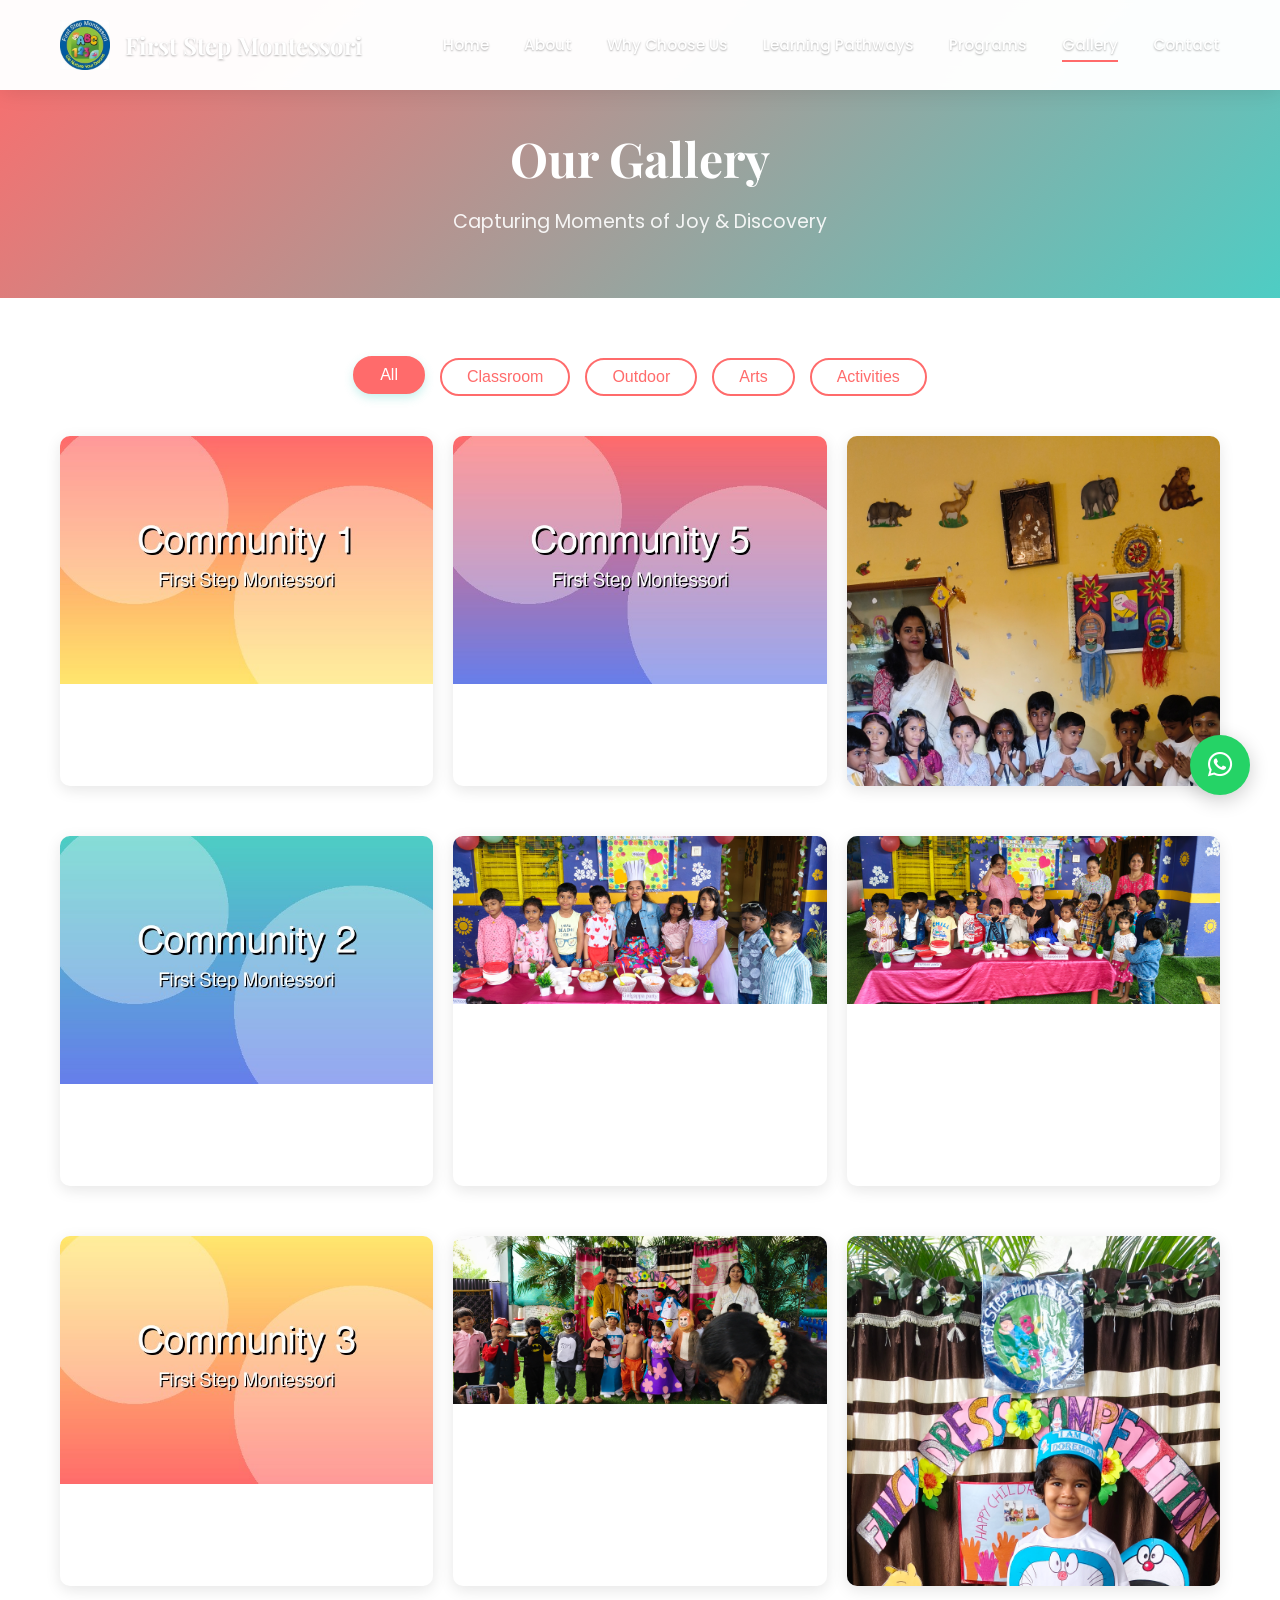
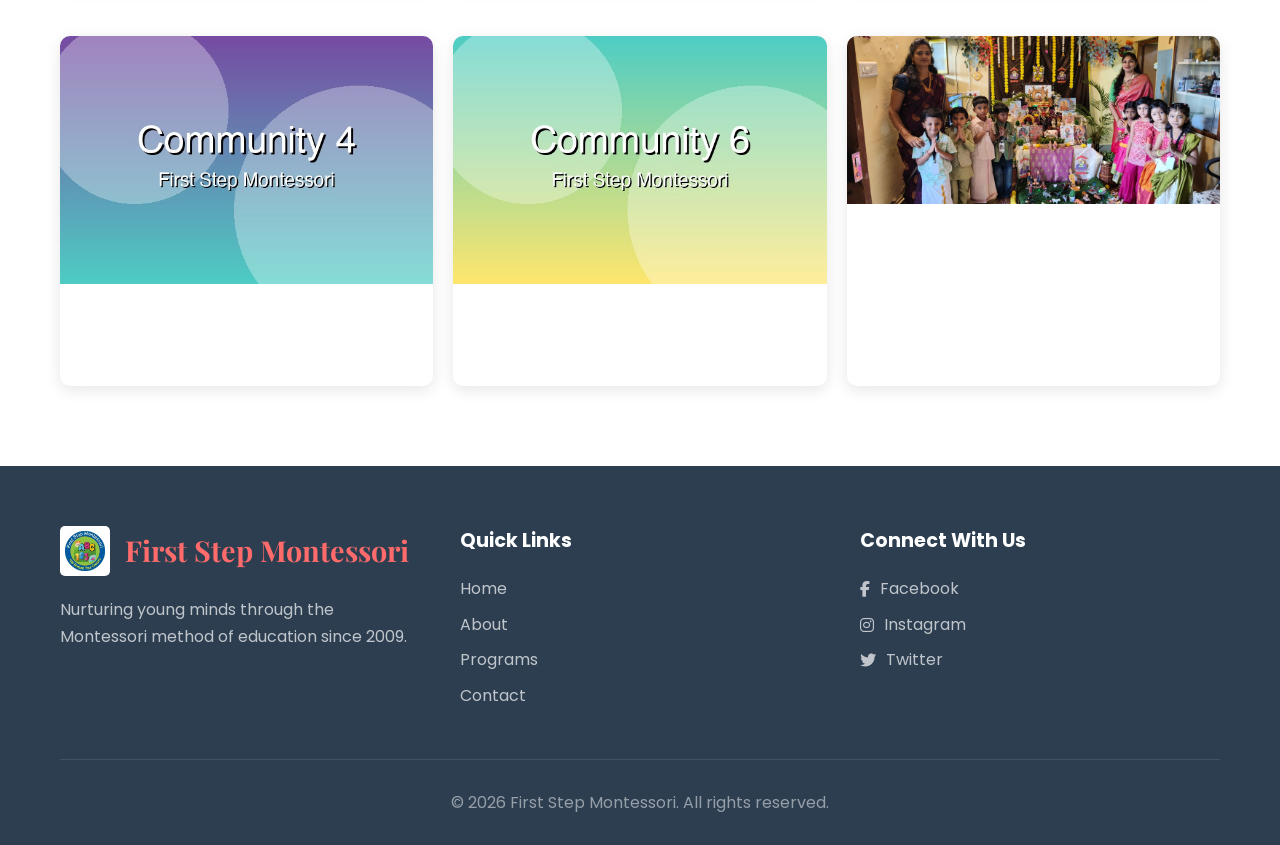
==== gallery.html @ 4b875769 "gallery" ====
<!DOCTYPE html>
<html lang="en">

<head>
    <meta charset="UTF-8">
    <meta name="viewport" content="width=device-width, initial-scale=1.0">
    <title>Gallery - First Step Montessori</title>
    <meta name="description"
        content="View our gallery to see moments of joy, discovery, and learning at First Step Montessori.">
    <link rel="stylesheet" href="styles.css">
    <link rel="preconnect" href="https://fonts.googleapis.com">
    <link rel="preconnect" href="https://fonts.gstatic.com" crossorigin>
    <link
        href="https://fonts.googleapis.com/css2?family=Poppins:wght@300;400;500;600;700&family=Playfair+Display:wght@400;600;700&display=swap"
        rel="stylesheet">
    <link rel="stylesheet" href="https://cdnjs.cloudflare.com/ajax/libs/font-awesome/6.4.0/css/all.min.css">
</head>

<body>
    <!-- Navigation -->
    <nav class="navbar solid-nav">
        <div class="container">
            <div class="nav-wrapper">
                <div class="logo">
                    <img src="images/logo.png" alt="First Step Montessori Logo">
                    <h1>First Step Montessori</h1>
                </div>
                <div class="nav-menu" id="navMenu">
                    <a href="index.html#home" class="nav-link">Home</a>
                    <a href="index.html#about" class="nav-link">About</a>
                    <a href="index.html#why-choose-us" class="nav-link">Why Choose Us</a>
                    <a href="index.html#pathways" class="nav-link">Learning Pathways</a>
                    <a href="index.html#programs" class="nav-link">Programs</a>
                    <a href="gallery.html" class="nav-link active">Gallery</a>
                    <a href="index.html#contact" class="nav-link">Contact</a>
                </div>
                <div class="hamburger" id="hamburger">
                    <span></span>
                    <span></span>
                    <span></span>
                </div>
            </div>
        </div>
    </nav>

    <!-- Page Header -->
    <header class="page-header">
        <div class="container">
            <h1 class="page-title">Our Gallery</h1>
            <p class="page-subtitle">Capturing Moments of Joy & Discovery</p>
        </div>
    </header>

    <!-- Gallery Section -->
    <section id="gallery" class="gallery-page-section">
        <div class="container">

            <div class="gallery-filters">
                <button class="filter-btn active" data-filter="all">All</button>
                <button class="filter-btn" data-filter="classroom" data-category-prefix="classroom">Classroom</button>
                <button class="filter-btn" data-filter="outdoor" data-category-prefix="outdoor">Outdoor</button>
                <button class="filter-btn" data-filter="arts" data-category-prefix="arts">Arts</button>
                <button class="filter-btn" data-filter="activities"
                    data-category-prefix="activities">Activities</button>
            </div>

            <div class="gallery-grid" id="gallery-grid">
                <!-- Gallery items will be loaded dynamically by script.js -->
            </div>
        </div>
    </section>

    <!-- Lightbox Modal -->
    <div id="lightbox" class="lightbox">
        <span class="close-lightbox">&times;</span>
        <img class="lightbox-content" id="lightbox-img">
        <div id="caption"></div>
    </div>

    <!-- Footer -->
    <footer class="footer">
        <div class="container">
            <div class="footer-content">
                <div class="footer-section">
                    <div class="footer-logo-container">
                        <img src="images/logo.png" alt="First Step Montessori Logo">
                        <h3>First Step Montessori</h3>
                    </div>
                    <p>Nurturing young minds through the Montessori method of education since 2009.</p>
                </div>
                <div class="footer-section">
                    <h4>Quick Links</h4>
                    <ul>
                        <li><a href="index.html#home">Home</a></li>
                        <li><a href="index.html#about">About</a></li>
                        <li><a href="index.html#programs">Programs</a></li>
                        <li><a href="index.html#contact">Contact</a></li>
                    </ul>
                </div>
                <div class="footer-section">
                    <h4>Connect With Us</h4>
                    <div class="social-links">
                        <a href="#" class="social-link facebook"><i class="fab fa-facebook-f"></i> Facebook</a>
                        <a href="#" class="social-link instagram"><i class="fab fa-instagram"></i> Instagram</a>
                        <a href="#" class="social-link twitter"><i class="fab fa-twitter"></i> Twitter</a>
                    </div>
                </div>
            </div>
            <div class="footer-bottom">
                <p>&copy; 2026 First Step Montessori. All rights reserved.</p>
            </div>
        </div>
    </footer>

    <!-- Floating Buttons -->
    <div class="floating-buttons">
        <a href="https://wa.me/919606907733" target="_blank" class="floating-btn whatsapp-btn"
            aria-label="Chat on WhatsApp">
            <i class="fab fa-whatsapp"></i>
        </a>
        <button id="scrollTopBtn" class="floating-btn scroll-top-btn" aria-label="Scroll to Top">
            <img src="images/scroll-top.jpg" alt="Scroll to Top">
        </button>
    </div>

    <script src="script.js"></script>
</body>

</html>
---- styles.css ----
/* ===== CSS Reset & Variables ===== */
* {
    margin: 0;
    padding: 0;
    box-sizing: border-box;
}

:root {
    /* Color Palette - Warm and Inviting for Kindergarten */
    --primary-color: #FF6B6B;
    --primary-dark: #E85555;
    --secondary-color: #4ECDC4;
    --accent-color: #FFE66D;
    --text-dark: #2C3E50;
    --text-light: #6C757D;
    --bg-light: #FFF9F0;
    --bg-white: #FFFFFF;
    --bg-gradient: linear-gradient(135deg, #667eea 0%, #764ba2 100%);

    /* Typography */
    --font-primary: 'Poppins', sans-serif;
    --font-heading: 'Playfair Display', serif;

    /* Spacing */
    --section-padding: 60px 0;
    --container-padding: 0 20px;

    /* Transitions */
    --transition-smooth: all 0.3s ease;
    --transition-slow: all 0.6s cubic-bezier(0.4, 0, 0.2, 1);
}

html {
    scroll-behavior: smooth;
    scroll-padding-top: 100px;
    /* Prevent fixed header overlap */
}

body {
    font-family: var(--font-primary);
    color: var(--text-dark);
    line-height: 1.6;
    overflow-x: hidden;
}

.container {
    max-width: 1200px;
    margin: 0 auto;
    padding: var(--container-padding);
}

/* ===== Navigation ===== */
.navbar {
    position: fixed;
    top: 0;
    left: 0;
    right: 0;
    background: transparent;
    backdrop-filter: blur(0px);
    box-shadow: none;
    z-index: 1000;
    transition: var(--transition-smooth);
}

.navbar.scrolled,
.navbar.solid-nav {
    background: rgba(255, 255, 255, 0.98);
    backdrop-filter: blur(10px);
    box-shadow: 0 2px 20px rgba(0, 0, 0, 0.1);
}

.nav-wrapper {
    display: flex;
    justify-content: space-between;
    align-items: center;
    padding: 20px 0;
}

.logo {
    display: flex;
    align-items: center;
    gap: 15px;
}

.logo img {
    height: 50px;
    width: auto;
    object-fit: contain;
}

.logo h1 {
    font-family: var(--font-heading);
    font-size: 1.5rem;
    color: var(--primary-color);
    font-weight: 700;
    margin: 0;
}

.nav-menu {
    display: flex;
    gap: 35px;
    align-items: center;
}

.nav-link {
    text-decoration: none;
    color: var(--text-dark);
    font-weight: 500;
    font-size: 0.95rem;
    position: relative;
    transition: var(--transition-smooth);
}

.nav-link::after {
    content: '';
    position: absolute;
    bottom: -5px;
    left: 0;
    width: 0;
    height: 2px;
    background: var(--primary-color);
    transition: var(--transition-smooth);
}

.nav-link:hover,
.nav-link.active {
    color: var(--primary-color);
}

.nav-link:hover::after,
.nav-link.active::after {
    width: 100%;
}

.hamburger {
    display: none;
    flex-direction: column;
    gap: 5px;
    cursor: pointer;
}

.hamburger span {
    width: 25px;
    height: 3px;
    background: var(--text-dark);
    border-radius: 3px;
    transition: var(--transition-smooth);
}

/* ===== Hero Section ===== */
.hero {
    height: 100vh;
    height: 100dvh;
    background: #000;
    /* Fallback color */
    display: flex;
    align-items: center;
    justify-content: center;
    position: relative;
    overflow: hidden;
}

.hero-video {
    position: absolute;
    top: 0;
    left: 0;
    width: 100%;
    height: 100%;
    object-fit: cover;
    z-index: 0;
}

.hero-overlay {
    position: absolute;
    top: 0;
    left: 0;
    width: 100%;
    height: 100%;
    background: rgba(0, 0, 0, 0.4);
    /* Transparent overlay */
    z-index: 1;
}

.hero-content {
    text-align: center;
    color: white;
    z-index: 2;
    position: relative;
    animation: fadeInUp 1s ease-out;
}

@keyframes fadeInUp {
    from {
        opacity: 0;
        transform: translateY(30px);
    }

    to {
        opacity: 1;
        transform: translateY(0);
    }
}

.hero-title {
    font-family: var(--font-heading);
    font-size: 4.5rem;
    font-weight: 700;
    margin-bottom: 20px;
    text-shadow: 2px 2px 4px rgba(0, 0, 0, 0.2);
    line-height: 1.2;
}

.hero-subtitle {
    font-size: 1.5rem;
    margin-bottom: 40px;
    font-weight: 300;
    opacity: 0.95;
}

/* Transparent Navbar Styles */
.navbar:not(.scrolled) .nav-link {
    color: white;
    text-shadow: 0 1px 2px rgba(0, 0, 0, 0.3);
}

.navbar:not(.scrolled) .logo h1 {
    color: white;
    text-shadow: 0 1px 2px rgba(0, 0, 0, 0.3);
}

.navbar:not(.scrolled) .hamburger span {
    background-color: white;
    box-shadow: 0 1px 2px rgba(0, 0, 0, 0.3);
}

.hero-rotating-text {
    position: absolute;
    top: 50%;
    left: 10%;
    transform: translateY(-50%);
    font-size: 1.5rem;
    /* Reduced from 2rem */
    font-weight: 300;
    color: rgba(255, 255, 255, 0.8);
    /* Dimmer continued text */
    text-shadow: 1px 1px 2px rgba(0, 0, 0, 0.5);
    z-index: 10;
    opacity: 0;
    transition: opacity 1s ease-in-out, transform 1s ease-in-out;
    font-family: var(--font-primary);
    max-width: 80%;
    line-height: 1.2;
}

.hero-rotating-text strong {
    font-size: 1.8rem;
    /* Slightly larger than continued text */
    font-weight: 700;
    color: white;
    /* Bright white for emphasis */
}

@media (max-width: 768px) {
    .hero-rotating-text {
        font-size: 1.1rem;
        left: 5%;
        width: 90%;
        text-align: center;
    }

    .hero-rotating-text strong {
        font-size: 1.3rem;
    }
}

.btn {
    padding: 15px 40px;
    border-radius: 50px;
    text-decoration: none;
    font-weight: 600;
    font-size: 1rem;
    transition: var(--transition-smooth);
    display: inline-block;
    border: 2px solid transparent;
}

.btn-primary {
    background: white;
    color: var(--primary-color);
    box-shadow: 0 10px 30px rgba(0, 0, 0, 0.2);
}

.btn-primary:hover {
    transform: translateY(-3px);
    box-shadow: 0 15px 40px rgba(0, 0, 0, 0.3);
}

.btn-secondary {
    background: transparent;
    color: white;
    border-color: white;
}

.btn-secondary:hover {
    background: white;
    color: var(--primary-color);
    transform: translateY(-3px);
}

.scroll-indicator {
    position: absolute;
    bottom: 30px;
    left: 50%;
    transform: translateX(-50%);
    animation: bounce 2s infinite;
}

@keyframes bounce {

    0%,
    20%,
    50%,
    80%,
    100% {
        transform: translateX(-50%) translateY(0);
    }

    40% {
        transform: translateX(-50%) translateY(-10px);
    }

    60% {
        transform: translateX(-50%) translateY(-5px);
    }
}

.scroll-arrow {
    width: 30px;
    height: 30px;
    border-left: 3px solid white;
    border-bottom: 3px solid white;
    transform: rotate(-45deg);
}

/* ===== Section Headers ===== */
.section-header {
    text-align: center;
    margin-bottom: 60px;
}

.section-title {
    font-family: var(--font-heading);
    font-size: 3rem;
    color: var(--text-dark);
    margin-bottom: 15px;
    position: relative;
    display: inline-block;
}

.section-title::after {
    content: '';
    position: absolute;
    bottom: -10px;
    left: 50%;
    transform: translateX(-50%);
    width: 80px;
    height: 4px;
    background: var(--primary-color);
    border-radius: 2px;
}

.section-subtitle {
    font-size: 1.2rem;
    color: var(--text-light);
    font-weight: 300;
}

/* ===== About Section ===== */
.about-section {
    padding: var(--section-padding);
    background: var(--bg-white);
}

.about-content {
    display: grid;
    grid-template-columns: 1fr 1fr;
    gap: 60px;
    align-items: center;
    margin-top: 40px;
}

.about-text {
    animation: fadeInLeft 1s ease-out;
}

@keyframes fadeInLeft {
    from {
        opacity: 0;
        transform: translateX(-30px);
    }

    to {
        opacity: 1;
        transform: translateX(0);
    }
}

.about-description {
    font-size: 1.1rem;
    line-height: 1.8;
    color: var(--text-light);
    margin-bottom: 20px;
}

.about-stats {
    display: grid;
    grid-template-columns: repeat(3, 1fr);
    gap: 30px;
    margin-top: 40px;
}

.stat-item {
    text-align: center;
    padding: 20px;
    background: var(--bg-light);
    border-radius: 15px;
    transition: var(--transition-smooth);
}

.stat-item:hover {
    transform: translateY(-5px);
    box-shadow: 0 10px 30px rgba(0, 0, 0, 0.1);
}

.stat-number {
    font-family: var(--font-heading);
    font-size: 2.5rem;
    color: var(--primary-color);
    margin-bottom: 5px;
}

.stat-label {
    font-size: 0.95rem;
    color: var(--text-light);
}

.about-image {
    position: relative;
    animation: fadeInRight 1s ease-out;
}

@keyframes fadeInRight {
    from {
        opacity: 0;
        transform: translateX(30px);
    }

    to {
        opacity: 1;
        transform: translateX(0);
    }
}


.about-image img {
    width: 100%;
    height: 500px;
    object-fit: cover;
    border-radius: 20px;
    box-shadow: 0 20px 60px rgba(0, 0, 0, 0.15);
}

@media (max-width: 768px) {
    .about-image img {
        height: auto;
        /* Allow height to adjust automatically */
        max-height: 400px;
        /* Optional constraint */
        object-fit: contain;
        /* Ensure the whole image is visible */
    }
}

/* ===== Director Section ===== */
.director-section {
    padding: var(--section-padding);
    background: white;
}

.director-content {
    display: grid;
    grid-template-columns: 400px 1fr;
    gap: 60px;
    align-items: start;
    margin-top: 40px;
}

.director-image {
    position: relative;
    overflow: hidden;
    border-radius: 20px;
    box-shadow: 0 20px 60px rgba(0, 0, 0, 0.15);
}

.director-image img {
    width: 100%;
    height: 500px;
    object-fit: cover;
    transition: var(--transition-slow);
}

.director-image:hover img {
    transform: scale(1.05);
}

.director-info {
    padding: 20px 0;
}

.director-name {
    font-family: var(--font-heading);
    font-size: 2.5rem;
    color: var(--text-dark);
    margin-bottom: 10px;
}

.director-title {
    font-size: 1.3rem;
    color: var(--primary-color);
    margin-bottom: 25px;
    font-weight: 500;
}

.director-bio {
    font-size: 1.1rem;
    line-height: 1.8;
    color: var(--text-light);
    margin-bottom: 20px;
}

.director-credentials {
    display: flex;
    flex-direction: column;
    gap: 15px;
    margin-top: 30px;
    padding: 30px;
    background: var(--bg-light);
    border-radius: 15px;
}

.credential-item {
    display: flex;
    align-items: center;
    gap: 15px;
    font-size: 1.05rem;
    color: var(--text-dark);
}

.credential-icon {
    font-size: 1.8rem;
    flex-shrink: 0;
}

/* ===== Teachers Section ===== */
.teachers-section {
    padding: var(--section-padding);
    background: var(--bg-light);
}

.teachers-grid {
    display: grid;
    grid-template-columns: repeat(auto-fit, minmax(280px, 1fr));
    gap: 40px;
    margin-top: 40px;
}

.teacher-card {
    background: white;
    border-radius: 20px;
    overflow: hidden;
    box-shadow: 0 10px 30px rgba(0, 0, 0, 0.1);
    transition: var(--transition-smooth);
}

.teacher-card:hover {
    transform: translateY(-10px);
    box-shadow: 0 20px 50px rgba(0, 0, 0, 0.2);
}

.teacher-image {
    position: relative;
    overflow: hidden;
    height: 320px;
    background-color: #f8f9fa;
    display: flex;
    justify-content: center;
    align-items: center;
}

.teacher-image img {
    width: 100%;
    height: 100%;
    object-fit: contain;
    transition: var(--transition-slow);
}

.teacher-card:hover .teacher-image img {
    transform: scale(1.1);
}

.teacher-info {
    padding: 30px 25px;
}

.teacher-name {
    font-family: var(--font-heading);
    font-size: 1.5rem;
    color: var(--text-dark);
    margin-bottom: 8px;
}

.teacher-role {
    font-size: 1rem;
    color: var(--primary-color);
    margin-bottom: 15px;
    font-weight: 500;
}

.teacher-description {
    font-size: 0.95rem;
    line-height: 1.7;
    color: var(--text-light);
}

/* ===== Why Choose Us Section ===== */
.why-choose-us {
    padding: var(--section-padding);
    background: var(--bg-light);
}

.features-grid {
    display: grid;
    grid-template-columns: repeat(auto-fit, minmax(300px, 1fr));
    gap: 40px;
    margin-top: 40px;
}

.feature-card {
    background: white;
    padding: 40px 30px;
    border-radius: 20px;
    text-align: center;
    transition: var(--transition-smooth);
    box-shadow: 0 5px 20px rgba(0, 0, 0, 0.05);
}

.feature-card:hover {
    transform: translateY(-10px);
    box-shadow: 0 15px 40px rgba(0, 0, 0, 0.15);
}


.feature-image {
    width: 150px;
    height: 150px;
    margin: 0 auto 20px;
    display: inline-block;
    animation: float 3s ease-in-out infinite;
}

.feature-image img {
    width: 100%;
    height: 100%;
    object-fit: contain;
    border-radius: 10px;
    /* Optional: slight rounding if desired, though images are PNGs with likely transparent backgrounds */
}

@keyframes float {

    0%,
    100% {
        transform: translateY(0);
    }

    50% {
        transform: translateY(-10px);
    }
}

.feature-card:nth-child(2) .feature-image {
    animation-delay: 0.2s;
}

.feature-card:nth-child(3) .feature-image {
    animation-delay: 0.4s;
}

.feature-card:nth-child(4) .feature-image {
    animation-delay: 0.6s;
}

.feature-card:nth-child(5) .feature-image {
    animation-delay: 0.8s;
}

.feature-card:nth-child(6) .feature-image {
    animation-delay: 1s;
}

.feature-title {
    font-size: 1.4rem;
    color: var(--text-dark);
    margin-bottom: 15px;
    font-weight: 600;
}

.feature-description {
    color: var(--text-light);
    line-height: 1.7;
}

/* ===== Learning Pathways Section ===== */
.learning-pathways {
    padding: var(--section-padding);
    background: white;
}

.pathways-container {
    display: flex;
    flex-direction: column;
    gap: 80px;
    margin-top: 60px;
}

.pathway-card {
    display: grid;
    grid-template-columns: 1fr 1fr;
    gap: 60px;
    align-items: center;
}

.pathway-card.reverse {
    direction: rtl;
}

.pathway-card.reverse>* {
    direction: ltr;
}

.pathway-image {
    position: relative;
    overflow: hidden;
    border-radius: 20px;
    box-shadow: 0 20px 60px rgba(0, 0, 0, 0.15);
}

.pathway-image img {
    width: 100%;
    height: 400px;
    object-fit: cover;
    transition: var(--transition-slow);
}

.pathway-card:hover .pathway-image img {
    transform: scale(1.05);
}

.pathway-title {
    font-family: var(--font-heading);
    font-size: 2.2rem;
    color: var(--text-dark);
    margin-bottom: 20px;
}

.pathway-description {
    font-size: 1.1rem;
    line-height: 1.8;
    color: var(--text-light);
}

/* ===== Gallery Section ===== */
.gallery-section {
    padding: var(--section-padding);
    background: var(--bg-light);
}

.gallery-grid {
    display: grid;
    grid-template-columns: repeat(auto-fit, minmax(350px, 1fr));
    gap: 30px;
    margin-top: 40px;
}

.gallery-item {
    position: relative;
    overflow: hidden;
    border-radius: 20px;
    box-shadow: 0 10px 30px rgba(0, 0, 0, 0.1);
    transition: var(--transition-smooth);
    cursor: pointer;
}

.gallery-item:hover {
    transform: translateY(-10px);
    box-shadow: 0 20px 50px rgba(0, 0, 0, 0.2);
}

.gallery-image {
    position: relative;
    overflow: hidden;
    height: 350px;
}

.gallery-image img {
    width: 100%;
    height: 100%;
    object-fit: cover;
    transition: var(--transition-slow);
}

.gallery-item:hover .gallery-image img {
    transform: scale(1.15);
}

.gallery-overlay {
    position: absolute;
    top: 0;
    left: 0;
    right: 0;
    bottom: 0;
    background: linear-gradient(135deg, rgba(255, 107, 107, 0.95) 0%, rgba(78, 205, 196, 0.95) 100%);
    display: flex;
    align-items: center;
    justify-content: center;
    opacity: 0;
    transition: var(--transition-slow);
}

.gallery-item:hover .gallery-overlay {
    opacity: 1;
}

.gallery-content {
    text-align: center;
    color: white;
    padding: 20px;
    transform: translateY(20px);
    transition: var(--transition-slow);
}

.gallery-item:hover .gallery-content {
    transform: translateY(0);
}

.gallery-title {
    font-family: var(--font-heading);
    font-size: 1.8rem;
    margin-bottom: 10px;
    font-weight: 600;
}

.gallery-description {
    font-size: 1rem;
    opacity: 0.9;
}

/* Staggered animation for gallery items */
.gallery-item:nth-child(1) {
    animation: fadeInScale 0.6s ease-out 0.1s both;
}

.gallery-item:nth-child(2) {
    animation: fadeInScale 0.6s ease-out 0.2s both;
}

.gallery-item:nth-child(3) {
    animation: fadeInScale 0.6s ease-out 0.3s both;
}

.gallery-item:nth-child(4) {
    animation: fadeInScale 0.6s ease-out 0.4s both;
}

.gallery-item:nth-child(5) {
    animation: fadeInScale 0.6s ease-out 0.5s both;
}

.gallery-item:nth-child(6) {
    animation: fadeInScale 0.6s ease-out 0.6s both;
}

@keyframes fadeInScale {
    from {
        opacity: 0;
        transform: scale(0.9);
    }

    to {
        opacity: 1;
        transform: scale(1);
    }
}

/* ===== Community Section ===== */
.community-section {
    padding: var(--section-padding);
    background: var(--bg-light);
}

.community-grid {
    display: grid;
    grid-template-columns: repeat(auto-fit, minmax(300px, 1fr));
    gap: 20px;
    margin-top: 40px;
}

.community-image {
    position: relative;
    overflow: hidden;
    border-radius: 15px;
    height: 300px;
    cursor: pointer;
    transition: var(--transition-smooth);
}

.community-image:hover {
    transform: scale(1.02);
    box-shadow: 0 15px 40px rgba(0, 0, 0, 0.2);
}

.community-image img {
    width: 100%;
    height: 100%;
    object-fit: cover;
    transition: var(--transition-slow);
}

.community-image:hover img {
    transform: scale(1.1);
}

/* ===== Programs Section ===== */
.programs-section {
    padding: var(--section-padding);
    background: white;
}

.programs-grid {
    display: grid;
    grid-template-columns: repeat(auto-fit, minmax(350px, 1fr));
    gap: 40px;
    margin-top: 40px;
}

.program-card {
    background: white;
    border-radius: 20px;
    overflow: hidden;
    box-shadow: 0 10px 30px rgba(0, 0, 0, 0.1);
    transition: var(--transition-smooth);
}

.program-card:hover {
    transform: translateY(-10px);
    box-shadow: 0 20px 50px rgba(0, 0, 0, 0.2);
}

.program-image {
    position: relative;
    overflow: hidden;
    height: 250px;
}

.program-image img {
    width: 100%;
    height: 100%;
    object-fit: cover;
    transition: var(--transition-slow);
}

.program-card:hover .program-image img {
    transform: scale(1.1);
}

.program-title {
    font-size: 1.5rem;
    color: var(--text-dark);
    margin: 25px 25px 15px;
    font-weight: 600;
}

.program-description {
    color: var(--text-light);
    line-height: 1.7;
    margin: 0 25px 25px;
}


/* ===== Testimonials Section ===== */
.testimonials-section {
    padding: var(--section-padding);
    background: white;
}

.testimonials-grid {
    display: grid;
    grid-template-columns: repeat(auto-fit, minmax(350px, 1fr));
    gap: 40px;
    margin-top: 40px;
}

.testimonial-card {
    background: var(--bg-light);
    padding: 40px;
    border-radius: 20px;
    box-shadow: 0 10px 30px rgba(0, 0, 0, 0.1);
    transition: var(--transition-smooth);
    position: relative;
}

.testimonial-card::before {
    content: '"';
    position: absolute;
    top: 20px;
    left: 30px;
    font-size: 6rem;
    font-family: var(--font-heading);
    color: var(--primary-color);
    opacity: 0.2;
    line-height: 1;
}

.testimonial-card:hover {
    transform: translateY(-10px);
    box-shadow: 0 20px 50px rgba(0, 0, 0, 0.15);
}

.testimonial-content {
    margin-bottom: 30px;
    position: relative;
    z-index: 1;
}

.testimonial-text {
    font-size: 1.1rem;
    line-height: 1.8;
    color: var(--text-light);
    font-style: italic;
}

.testimonial-author {
    display: flex;
    align-items: center;
    gap: 20px;
    padding-top: 20px;
    border-top: 2px solid rgba(255, 107, 107, 0.2);
}

.author-image {
    width: 60px;
    height: 60px;
    border-radius: 50%;
    overflow: hidden;
    flex-shrink: 0;
    box-shadow: 0 5px 15px rgba(0, 0, 0, 0.1);
}

.author-image img {
    width: 100%;
    height: 100%;
    object-fit: cover;
}

.author-info {
    flex: 1;
}

.author-name {
    font-family: var(--font-heading);
    font-size: 1.2rem;
    color: var(--text-dark);
    margin-bottom: 5px;
    font-weight: 600;
}

.author-role {
    font-size: 0.95rem;
    color: var(--primary-color);
}

/* ===== Contact Section ===== */
.contact-section {
    padding: var(--section-padding);
    background: var(--bg-light);
}

.contact-content {
    display: grid;
    grid-template-columns: 1fr 1fr;
    gap: 60px;
    margin-top: 40px;
}

.contact-info {
    display: flex;
    flex-direction: column;
    gap: 30px;
}

.info-item {
    display: flex;
    gap: 20px;
    align-items: flex-start;
    padding: 25px;
    background: white;
    border-radius: 15px;
    transition: var(--transition-smooth);
}

.info-item:hover {
    transform: translateX(10px);
    box-shadow: 0 10px 30px rgba(0, 0, 0, 0.1);
}

.info-icon {
    font-size: 2rem;
    flex-shrink: 0;
}

.info-text h4 {
    font-size: 1.2rem;
    color: var(--text-dark);
    margin-bottom: 5px;
}

.info-text p {
    color: var(--text-light);
    line-height: 1.6;
}

.contact-form {
    background: white;
    padding: 40px;
    border-radius: 20px;
    box-shadow: 0 10px 40px rgba(0, 0, 0, 0.1);
}

.form-group {
    margin-bottom: 20px;
}

.form-group input,
.form-group textarea {
    width: 100%;
    padding: 15px 20px;
    border: 2px solid #E8E8E8;
    border-radius: 10px;
    font-family: var(--font-primary);
    font-size: 1rem;
    transition: var(--transition-smooth);
}

.form-group input:focus,
.form-group textarea:focus {
    outline: none;
    border-color: var(--primary-color);
}

.form-group textarea {
    resize: vertical;
}

.btn-full {
    width: 100%;
    cursor: pointer;
    border: none;
}

/* ===== Footer ===== */
.footer {
    background: var(--text-dark);
    color: white;
    padding: 60px 0 30px;
}

.footer-content {
    display: grid;
    grid-template-columns: repeat(auto-fit, minmax(250px, 1fr));
    gap: 40px;
    margin-bottom: 40px;
}

.footer-section h3 {
    font-family: var(--font-heading);
    font-size: 1.8rem;
    margin-bottom: 15px;
    color: var(--primary-color);
}

.footer-logo-container {
    display: flex;
    align-items: center;
    gap: 15px;
    margin-bottom: 20px;
}

.footer-logo-container img {
    height: 50px;
    width: auto;
    object-fit: contain;
    background: white;
    /* Add white background for visibility on dark footer */
    padding: 5px;
    border-radius: 5px;
}

.footer-logo-container h3 {
    margin-bottom: 0;
}

.footer-section h4 {
    font-size: 1.2rem;
    margin-bottom: 20px;
}

.footer-section p {
    color: rgba(255, 255, 255, 0.7);
    line-height: 1.7;
}

.footer-section ul {
    list-style: none;
}

.footer-section ul li {
    margin-bottom: 10px;
}

.footer-section ul li a {
    color: rgba(255, 255, 255, 0.7);
    text-decoration: none;
    transition: var(--transition-smooth);
}

.footer-section ul li a:hover {
    color: var(--primary-color);
    padding-left: 5px;
}

.social-links {
    display: flex;
    flex-direction: column;
    gap: 10px;
}

.social-link {
    display: flex;
    align-items: center;
    gap: 10px;
    color: rgba(255, 255, 255, 0.7);
    text-decoration: none;
    transition: var(--transition-smooth);
}

.social-link:hover {
    padding-left: 5px;
    /* Add slight movement on hover */
}

.social-link.facebook:hover {
    color: #1877F2;
}

.social-link.instagram:hover {
    color: #E1306C;
}

.social-link.twitter:hover {
    color: #1DA1F2;
}

.footer-bottom {
    text-align: center;
    padding-top: 30px;
    border-top: 1px solid rgba(255, 255, 255, 0.1);
}

.footer-bottom p {
    color: rgba(255, 255, 255, 0.5);
}

/* ===== Responsive Design ===== */
@media (max-width: 968px) {
    .nav-menu {
        position: fixed;
        top: 80px;
        left: -100%;
        flex-direction: column;
        background: white;
        width: 100%;
        padding: 40px 20px;
        box-shadow: 0 10px 30px rgba(0, 0, 0, 0.1);
        transition: var(--transition-smooth);
        align-items: flex-start;
    }

    .nav-menu.active {
        left: 0;
    }

    .hamburger {
        display: flex;
    }

    .hero-title {
        font-size: 3rem;
    }

    .hero-subtitle {
        font-size: 1.2rem;
    }

    .about-content,
    .pathway-card,
    .contact-content,
    .director-content {
        grid-template-columns: 1fr;
        gap: 40px;
    }

    .pathway-card.reverse {
        direction: ltr;
    }

    .about-stats {
        grid-template-columns: 1fr;
    }

    .section-title {
        font-size: 2.2rem;
    }
}

@media (max-width: 600px) {
    :root {
        --section-padding: 60px 0;
    }

    .hero-title {
        font-size: 2.2rem;
    }

    .hero-subtitle {
        font-size: 1rem;
    }

    .hero-buttons {
        flex-direction: column;
        width: 100%;
        padding: 0 20px;
    }

    .btn {
        width: 100%;
        text-align: center;
    }

    .features-grid,
    .programs-grid,
    .gallery-grid {
        grid-template-columns: 1fr;
    }

    .community-grid {
        grid-template-columns: 1fr;
    }

    .section-title {
        font-size: 1.8rem;
    }

    .contact-form {
        padding: 25px;
    }
}

/* ===== Floating Buttons ===== */
.floating-buttons {
    position: fixed;
    bottom: 30px;
    right: 30px;
    display: flex;
    flex-direction: column;
    gap: 15px;
    z-index: 1000;
}

.floating-btn {
    width: 60px;
    height: 60px;
    border-radius: 50%;
    display: flex;
    justify-content: center;
    align-items: center;
    box-shadow: 0 5px 20px rgba(0, 0, 0, 0.2);
    cursor: pointer;
    transition: all 0.3s cubic-bezier(0.175, 0.885, 0.32, 1.275);
    border: none;
    outline: none;
    text-decoration: none;
}

.floating-btn i {
    font-size: 28px;
    color: white;
}

.whatsapp-btn {
    background: #25D366;
}

.whatsapp-btn:hover {
    background: #20BA5C;
    transform: scale(1.1);
}

.scroll-top-btn {
    background: transparent;
    opacity: 0;
    visibility: hidden;
    transform: translateY(20px);
    padding: 0;
    overflow: hidden;
    box-shadow: 0 5px 20px rgba(0, 0, 0, 0.3);
}

.scroll-top-btn img {
    width: 100%;
    height: 100%;
    object-fit: cover;
    display: block;
}

.scroll-top-btn.visible {
    opacity: 1;
    visibility: visible;
    transform: translateY(0);
}

.scroll-top-btn:hover {
    transform: translateY(-5px) scale(1.1);
    background: transparent;
}

@media (max-width: 768px) {
    .floating-buttons {
        bottom: 20px;
        right: 20px;
        gap: 10px;
    }

    .floating-btn {
        width: 50px;
        height: 50px;
    }

    .floating-btn i {
        font-size: 24px;
    }
}

/* ===== Success Message ===== */
/* ===== Success Message ===== */
.success-message {
    text-align: center;
    padding: 40px;
    background: white;
    border-radius: 15px;
    box-shadow: 0 10px 30px rgba(0, 0, 0, 0.1);
    animation: fadeIn 0.5s ease-out;
}

.success-icon {
    width: 80px;
    height: 80px;
    background: #4ECDC4;
    color: white;
    font-size: 40px;
    border-radius: 50%;
    display: flex;
    align-items: center;
    justify-content: center;
    margin: 0 auto 20px;
    box-shadow: 0 5px 15px rgba(78, 205, 196, 0.3);
}

.success-message h3 {
    font-family: var(--font-heading);
    font-size: 2rem;
    color: var(--text-dark);
    margin-bottom: 10px;
}

.success-message p {
    color: var(--text-light);
    font-size: 1.1rem;
}

@media (max-width: 600px) {
    .success-message {
        padding: 30px 20px;
    }

    .success-icon {
        width: 60px;
        height: 60px;
        font-size: 30px;
    }

    .success-message h3 {
        font-size: 1.5rem;
    }

    .success-message p {
        font-size: 1rem;
    }
}

@keyframes fadeIn {
    from {
        opacity: 0;
        transform: translateY(10px);
    }

    to {
        opacity: 1;
        transform: translateY(0);
    }
}

/* ===== Gallery Page Styles ===== */
.page-header {
    background: linear-gradient(135deg, var(--primary-color), var(--secondary-color));
    color: white;
    padding: 120px 0 60px;
    text-align: center;
}

.page-title {
    font-family: var(--font-heading);
    font-size: 3rem;
    margin-bottom: 10px;
}

.page-subtitle {
    font-size: 1.2rem;
    opacity: 0.9;
}

.gallery-page-section {
    padding: 60px 0;
    min-height: 60vh;
}

.gallery-filters {
    display: flex;
    justify-content: center;
    flex-wrap: wrap;
    gap: 15px;
    margin-bottom: 40px;
}

.filter-btn {
    background: transparent;
    border: 2px solid var(--primary-color);
    color: var(--primary-color);
    padding: 8px 25px;
    border-radius: 30px;
    font-size: 1rem;
    cursor: pointer;
    transition: all 0.3s ease;
    font-weight: 500;
}

.filter-btn:hover,
.filter-btn.active {
    background: var(--primary-color);
    color: white;
    transform: translateY(-2px);
    box-shadow: 0 4px 10px rgba(78, 205, 196, 0.3);
}

.gallery-page-section .gallery-item.hide {
    display: none;
}

.gallery-page-section .gallery-grid {
    column-count: 3;
    column-gap: 20px;
}

.gallery-page-section .gallery-item {
    break-inside: avoid;
    margin-bottom: 20px;
    cursor: pointer;
    overflow: hidden;
    border-radius: 10px;
    box-shadow: 0 4px 15px rgba(0, 0, 0, 0.1);
    transition: transform 0.3s ease;
    position: relative;
    /* Removed fixed height for masonry effect */
    display: inline-block;
    width: 100%;
}

.gallery-page-section .gallery-item:hover {
    transform: translateY(-5px);
}

.gallery-page-section .gallery-image {
    width: 100%;
    /* Removed fixed height */
}

.gallery-page-section .gallery-image img {
    width: 100%;
    height: auto;
    display: block;
    object-fit: cover;
    transition: transform 0.5s ease;
}

.gallery-page-section .gallery-item:hover .gallery-image img {
    transform: scale(1.1);
}

.gallery-page-section .gallery-overlay {
    position: absolute;
    top: 0;
    left: 0;
    width: 100%;
    height: 100%;
    background: rgba(0, 0, 0, 0.4);
    display: flex;
    justify-content: center;
    align-items: center;
    opacity: 0;
    transition: opacity 0.3s ease;
}

.gallery-page-section .gallery-overlay i {
    color: white;
    font-size: 2rem;
}

.gallery-page-section .gallery-item:hover .gallery-overlay {
    opacity: 1;
}

@media (max-width: 900px) {
    .gallery-page-section .gallery-grid {
        column-count: 2;
    }
}

@media (max-width: 600px) {
    .gallery-page-section .gallery-grid {
        column-count: 1;
    }
}


/* ===== Lightbox Modal ===== */
.lightbox {
    display: none;
    /* Hidden by default */
    position: fixed;
    z-index: 2000;
    padding-top: 60px;
    left: 0;
    top: 0;
    width: 100%;
    height: 100%;
    overflow: auto;
    background-color: rgba(0, 0, 0, 0.9);
    animation: lightboxFadeIn 0.4s;
}

.lightbox-content {
    margin: auto;
    display: block;
    width: 80%;
    max-width: 900px;
    max-height: 80vh;
    object-fit: contain;
    border-radius: 5px;
    animation: zoomIn 0.4s;
}

#caption {
    margin: auto;
    display: block;
    width: 80%;
    max-width: 700px;
    text-align: center;
    color: #ccc;
    padding: 10px 0;
    font-size: 1.2rem;
}

.close-lightbox {
    position: absolute;
    top: 20px;
    right: 35px;
    color: #f1f1f1;
    font-size: 40px;
    font-weight: bold;
    transition: 0.3s;
    cursor: pointer;
    z-index: 2001;
}

.close-lightbox:hover,
.close-lightbox:focus {
    color: #bbb;
    text-decoration: none;
    cursor: pointer;
}

@keyframes zoomIn {
    from {
        transform: scale(0.8);
        opacity: 0;
    }

    to {
        transform: scale(1);
        opacity: 1;
    }
}

@keyframes lightboxFadeIn {
    from {
        opacity: 0;
    }

    to {
        opacity: 1;
    }
}
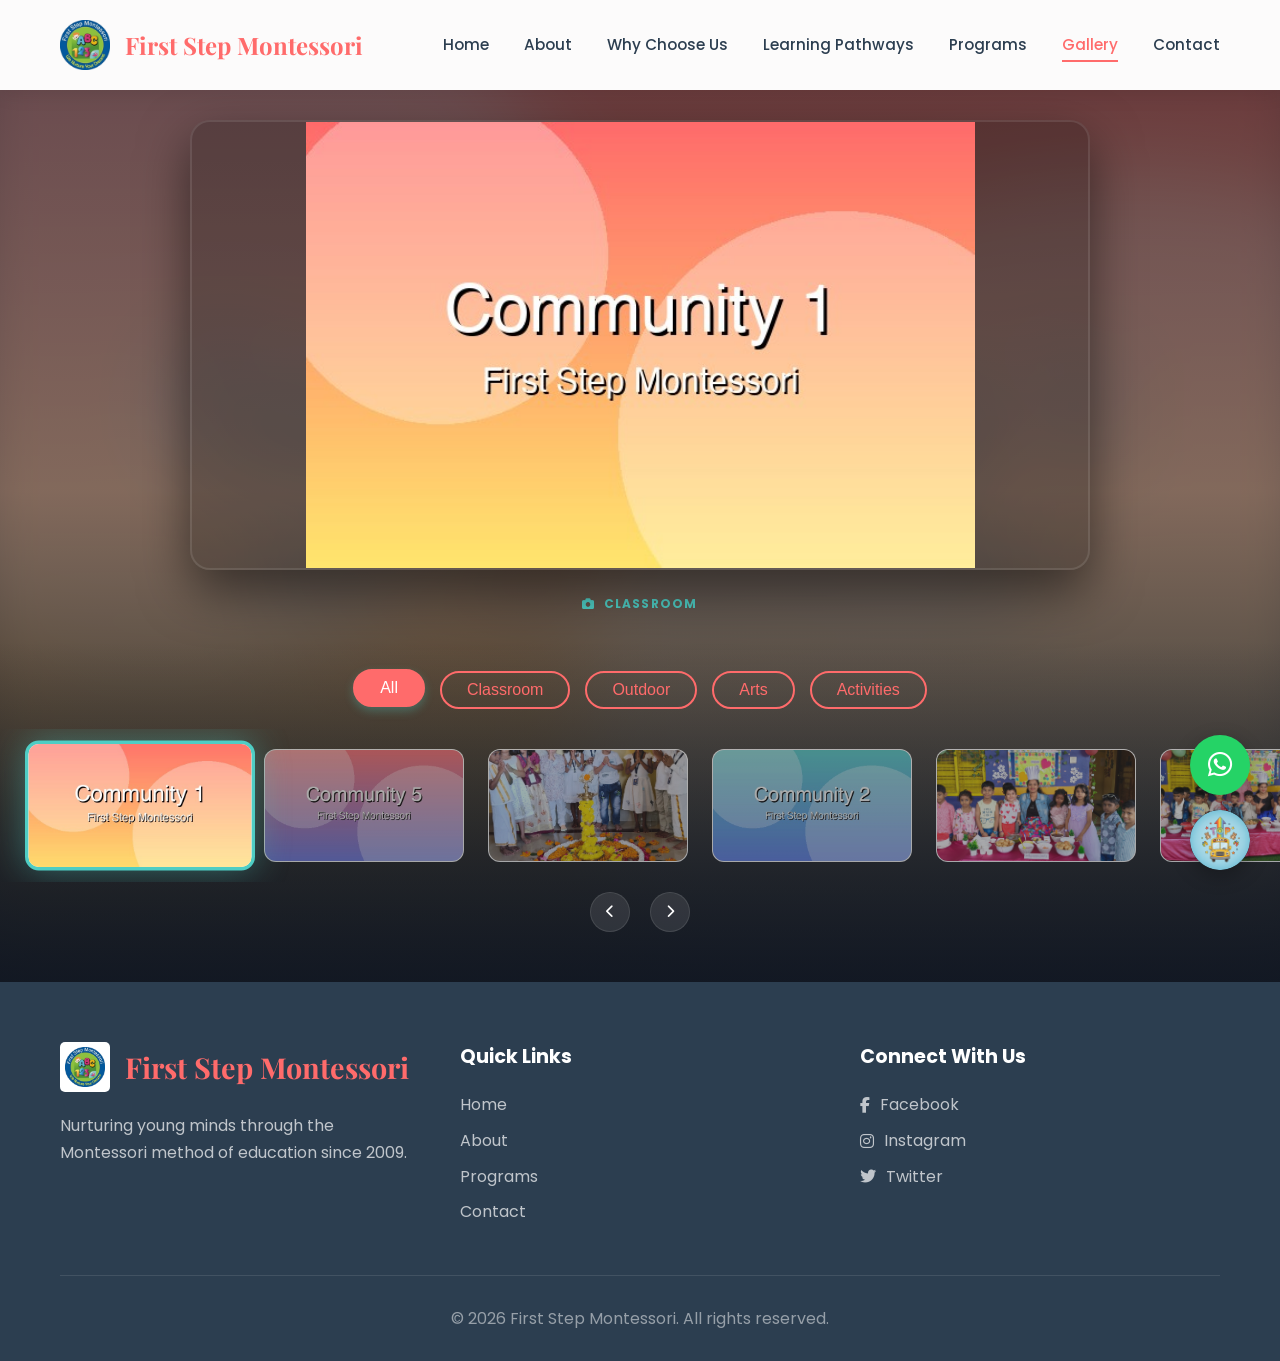
==== commit eafec89f: "gallery" ====
--- a/gallery.html
+++ b/gallery.html
@@ -22,7 +22,7 @@
         <div class="container">
             <div class="nav-wrapper">
                 <div class="logo">
-                    <img src="images/logo.png" alt="First Step Montessori Logo">
+                    <img src="images/logo_transparent.png" alt="First Step Montessori Logo">
                     <h1>First Step Montessori</h1>
                 </div>
                 <div class="nav-menu" id="navMenu">
@@ -43,19 +43,29 @@
         </div>
     </nav>
 
-    <!-- Page Header -->
-    <header class="page-header">
-        <div class="container">
-            <h1 class="page-title">Our Gallery</h1>
-            <p class="page-subtitle">Capturing Moments of Joy & Discovery</p>
+    <!-- Immersive Gallery Wrapper -->
+    <section class="immersive-gallery-wrapper">
+        <!-- Background Layer -->
+        <div class="immersive-bg">
+            <div id="immersive-bg-image" class="immersive-bg-image"></div>
+            <div class="immersive-overlay"></div>
         </div>
-    </header>
 
-    <!-- Gallery Section -->
-    <section id="gallery" class="gallery-page-section">
-        <div class="container">
+        <!-- Main Content -->
+        <main class="immersive-content">
+            <div class="main-image-container">
+                <img id="main-gallery-image" src="" alt="Main Gallery Image" class="main-gallery-image">
+            </div>
+            <div class="location-tag mt-4">
+                <i class="fas fa-camera"></i>
+                <span id="gallery-category-tag">Gallery</span>
+            </div>
+        </main>
 
-            <div class="gallery-filters">
+        <!-- Thumbnail Reel -->
+        <div class="gallery-reel-container">
+            <!-- Filter Controls (Optional, keeping simple for now or integrated) -->
+            <div class="gallery-filters" style="margin-bottom: 20px; z-index: 20; position: relative;">
                 <button class="filter-btn active" data-filter="all">All</button>
                 <button class="filter-btn" data-filter="classroom" data-category-prefix="classroom">Classroom</button>
                 <button class="filter-btn" data-filter="outdoor" data-category-prefix="outdoor">Outdoor</button>
@@ -64,26 +74,24 @@
                     data-category-prefix="activities">Activities</button>
             </div>
 
-            <div class="gallery-grid" id="gallery-grid">
-                <!-- Gallery items will be loaded dynamically by script.js -->
+            <div class="gallery-reel" id="gallery-reel">
+                <!-- Thumbnails will be injected here -->
+            </div>
+
+            <!-- Scroll Controls -->
+            <div class="gallery-controls">
+                <button id="scroll-left" class="control-btn"><i class="fas fa-chevron-left"></i></button>
+                <button id="scroll-right" class="control-btn"><i class="fas fa-chevron-right"></i></button>
             </div>
         </div>
     </section>
-
-    <!-- Lightbox Modal -->
-    <div id="lightbox" class="lightbox">
-        <span class="close-lightbox">&times;</span>
-        <img class="lightbox-content" id="lightbox-img">
-        <div id="caption"></div>
-    </div>
-
     <!-- Footer -->
     <footer class="footer">
         <div class="container">
             <div class="footer-content">
                 <div class="footer-section">
                     <div class="footer-logo-container">
-                        <img src="images/logo.png" alt="First Step Montessori Logo">
+                        <img src="images/logo_transparent.png" alt="First Step Montessori Logo">
                         <h3>First Step Montessori</h3>
                     </div>
                     <p>Nurturing young minds through the Montessori method of education since 2009.</p>
--- a/styles.css
+++ b/styles.css
@@ -218,17 +218,17 @@
 }
 
 /* Transparent Navbar Styles */
-.navbar:not(.scrolled) .nav-link {
+.navbar:not(.scrolled):not(.solid-nav) .nav-link {
     color: white;
     text-shadow: 0 1px 2px rgba(0, 0, 0, 0.3);
 }
 
-.navbar:not(.scrolled) .logo h1 {
+.navbar:not(.scrolled):not(.solid-nav) .logo h1 {
     color: white;
     text-shadow: 0 1px 2px rgba(0, 0, 0, 0.3);
 }
 
-.navbar:not(.scrolled) .hamburger span {
+.navbar:not(.scrolled):not(.solid-nav) .hamburger span {
     background-color: white;
     box-shadow: 0 1px 2px rgba(0, 0, 0, 0.3);
 }
@@ -1470,6 +1470,212 @@
     }
 }
 
+/* ===== Immersive Gallery Styles ===== */
+.immersive-gallery-wrapper {
+    position: relative;
+    width: 100%;
+    min-height: 100vh;
+    /* Full viewport height */
+    background-color: #101622;
+    /* Dark background base */
+    overflow: hidden;
+    display: flex;
+    flex-direction: column;
+    color: white;
+}
+
+/* Background Layer */
+.immersive-bg {
+    position: absolute;
+    top: 0;
+    left: 0;
+    width: 100%;
+    height: 100%;
+    z-index: 0;
+}
+
+.immersive-bg-image {
+    position: absolute;
+    top: 0;
+    left: 0;
+    width: 100%;
+    height: 100%;
+    background-size: cover;
+    background-position: center;
+    filter: blur(40px);
+    /* blur-2xl */
+    transform: scale(1.1);
+    opacity: 0.6;
+    transition: background-image 0.7s ease-in-out;
+}
+
+.immersive-overlay {
+    position: absolute;
+    inset: 0;
+    background: linear-gradient(to bottom, rgba(16, 22, 34, 0.4), rgba(16, 22, 34, 0.2), rgba(16, 22, 34, 0.9));
+}
+
+/* Main Content */
+.immersive-content {
+    position: relative;
+    z-index: 10;
+    flex-grow: 1;
+    display: flex;
+    flex-direction: column;
+    align-items: center;
+    justify-content: center;
+    text-align: center;
+    padding: 0 20px;
+    margin-top: 120px;
+    /* Space for navbar */
+}
+
+.main-image-container {
+    width: 100%;
+    max-width: 900px;
+    height: 50vh;
+    border-radius: 20px;
+    overflow: hidden;
+    box-shadow: 0 20px 50px rgba(0, 0, 0, 0.5);
+    border: 2px solid rgba(255, 255, 255, 0.1);
+    background: rgba(0, 0, 0, 0.2);
+    margin-bottom: 20px;
+    position: relative;
+}
+
+.main-gallery-image {
+    width: 100%;
+    height: 100%;
+    object-fit: contain;
+    transition: transform 0.5s ease;
+}
+
+.location-tag {
+    display: inline-flex;
+    align-items: center;
+    gap: 8px;
+    padding: 4px 12px;
+    background: rgba(var(--primary-rgb), 0.2);
+    border: 1px solid rgba(var(--primary-rgb), 0.3);
+    border-radius: 50px;
+    color: var(--secondary-color);
+    font-size: 0.75rem;
+    font-weight: 700;
+    text-transform: uppercase;
+    letter-spacing: 0.1em;
+    margin-bottom: 24px;
+}
+
+.gallery-main-title {
+    font-size: 3rem;
+    font-weight: 800;
+    letter-spacing: -0.05em;
+    margin-bottom: 16px;
+    text-shadow: 0 4px 10px rgba(0, 0, 0, 0.3);
+}
+
+@media (min-width: 768px) {
+    .gallery-main-title {
+        font-size: 5rem;
+    }
+}
+
+.gallery-description {
+    font-size: 1.1rem;
+    color: rgba(255, 255, 255, 0.8);
+    max-width: 600px;
+    margin: 0 auto;
+    font-weight: 300;
+    line-height: 1.6;
+}
+
+/* Thumbnail Reel */
+.gallery-reel-container {
+    position: relative;
+    z-index: 20;
+    padding: 30px 0 50px;
+    background: linear-gradient(to top, rgba(16, 22, 34, 0.8), transparent);
+}
+
+.gallery-reel {
+    display: flex;
+    gap: 24px;
+    width: 100%;
+    overflow-x: auto;
+    padding: 20px 40px;
+    scroll-behavior: smooth;
+    /* Hide scrollbar */
+    scrollbar-width: none;
+    /* Firefox */
+    -ms-overflow-style: none;
+    /* IE 10+ */
+}
+
+.gallery-reel::-webkit-scrollbar {
+    display: none;
+    /* Chrome/Safari */
+}
+
+.reel-item {
+    flex-shrink: 0;
+    width: 200px;
+    aspect-ratio: 16/9;
+    background: white;
+    border-radius: 12px;
+    overflow: hidden;
+    cursor: pointer;
+    opacity: 0.6;
+    transition: all 0.4s ease;
+    border: 1px solid rgba(255, 255, 255, 0.1);
+    position: relative;
+}
+
+.reel-item img {
+    width: 100%;
+    height: 100%;
+    object-fit: cover;
+}
+
+.reel-item:hover {
+    opacity: 1;
+    transform: scale(1.05);
+}
+
+.reel-item.active {
+    opacity: 1;
+    transform: scale(1.15);
+    border: 3px solid var(--secondary-color);
+    box-shadow: 0 0 30px rgba(78, 205, 196, 0.4);
+    z-index: 10;
+}
+
+/* Controls */
+.gallery-controls {
+    display: flex;
+    justify-content: center;
+    align-items: center;
+    gap: 20px;
+    margin-top: 10px;
+}
+
+.control-btn {
+    width: 40px;
+    height: 40px;
+    border-radius: 50%;
+    background: rgba(255, 255, 255, 0.1);
+    border: 1px solid rgba(255, 255, 255, 0.1);
+    color: white;
+    display: flex;
+    align-items: center;
+    justify-content: center;
+    cursor: pointer;
+    transition: all 0.3s ease;
+}
+
+.control-btn:hover {
+    background: rgba(255, 255, 255, 0.2);
+}
+
 /* ===== Success Message ===== */
 /* ===== Success Message ===== */
 .success-message {
@@ -1748,4 +1954,16 @@
     to {
         opacity: 1;
     }
+}
+
+@keyframes fadeInUp {
+    from {
+        opacity: 0;
+        transform: translateY(20px);
+    }
+
+    to {
+        opacity: 1;
+        transform: translateY(0);
+    }
 }
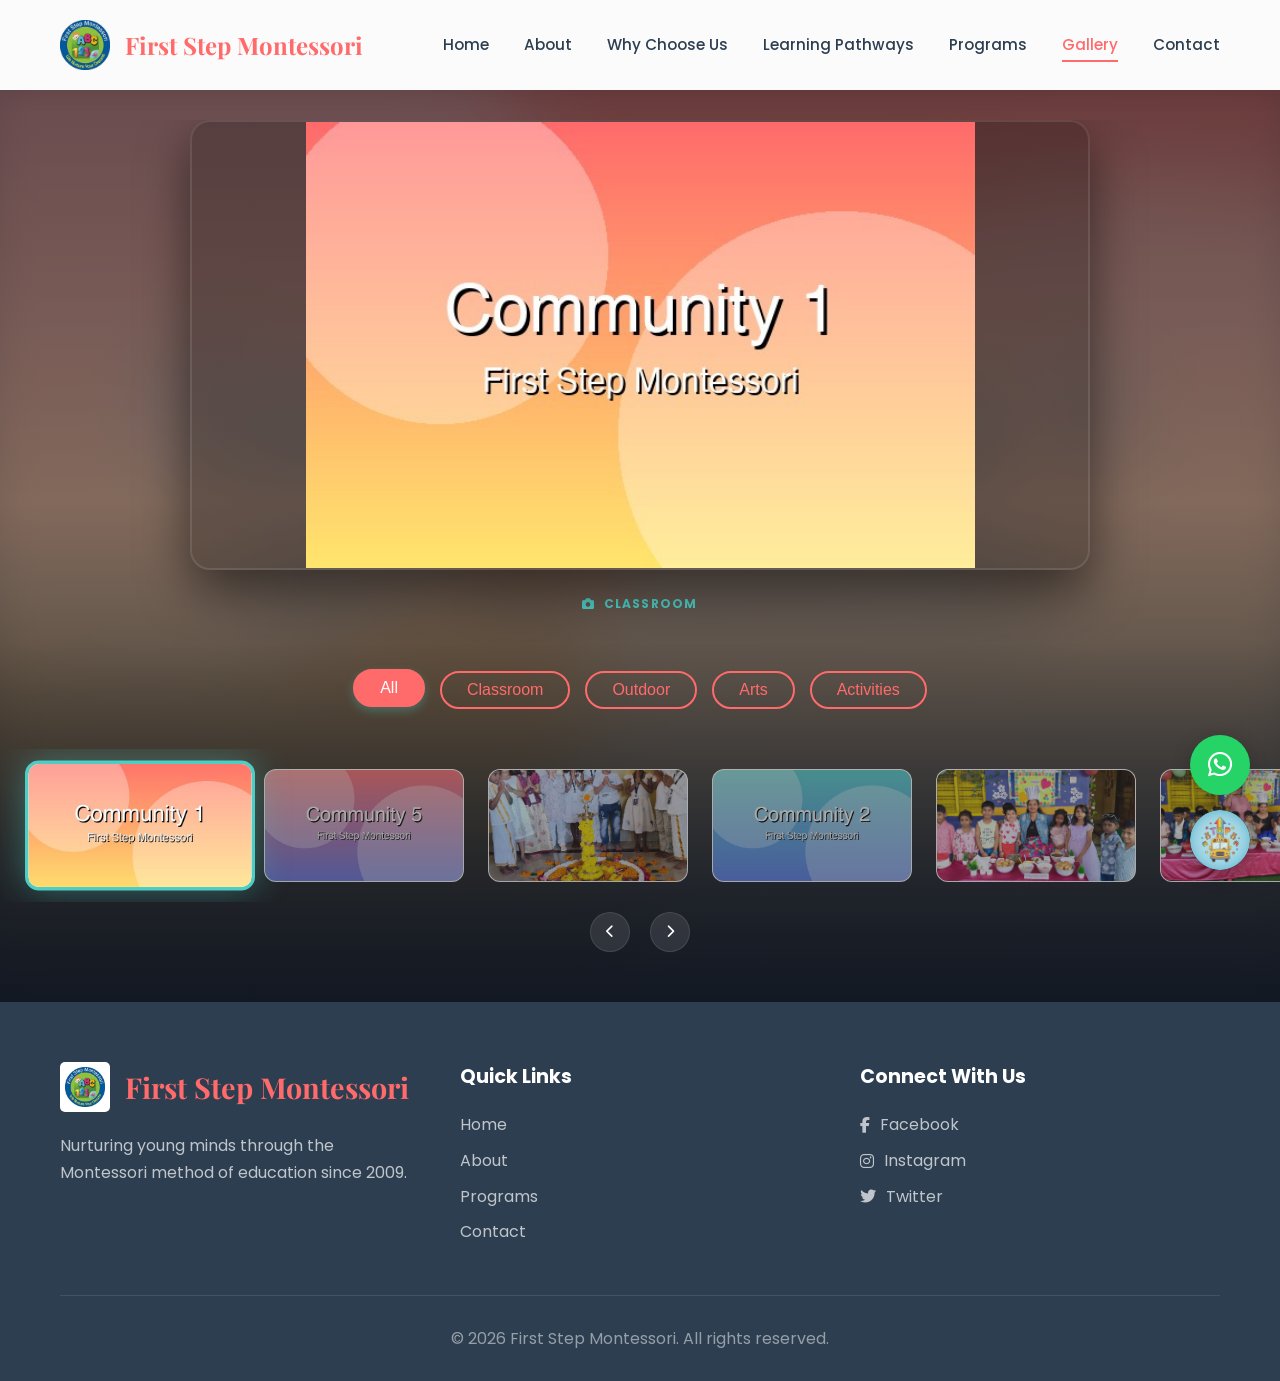
==== commit aa15b6c0: "chnaged for mobile dispaly of gallery" ====
--- a/gallery.html
+++ b/gallery.html
@@ -65,7 +65,13 @@
         <!-- Thumbnail Reel -->
         <div class="gallery-reel-container">
             <!-- Filter Controls (Optional, keeping simple for now or integrated) -->
-            <div class="gallery-filters" style="margin-bottom: 20px; z-index: 20; position: relative;">
+            <!-- Mobile Filter Toggle -->
+            <button id="mobile-filter-toggle" class="mobile-filter-toggle">
+                Filters <i class="fas fa-filter"></i>
+            </button>
+
+            <!-- Filter Controls -->
+            <div class="gallery-filters" id="gallery-filters">
                 <button class="filter-btn active" data-filter="all">All</button>
                 <button class="filter-btn" data-filter="classroom" data-category-prefix="classroom">Classroom</button>
                 <button class="filter-btn" data-filter="outdoor" data-category-prefix="outdoor">Outdoor</button>
--- a/styles.css
+++ b/styles.css
@@ -1528,7 +1528,139 @@
     padding: 0 20px;
     margin-top: 120px;
     /* Space for navbar */
-}
+    overflow: hidden;
+    /* Prevent spillover */
+}
+
+/* Mobile Filter Toggle */
+.mobile-filter-toggle {
+    display: none;
+    /* Hidden by default on desktop */
+    background: rgba(255, 255, 255, 0.1);
+    color: white;
+    border: 1px solid rgba(255, 255, 255, 0.2);
+    padding: 8px 16px;
+    border-radius: 20px;
+    cursor: pointer;
+    font-size: 0.9rem;
+    margin: 0 auto 15px;
+    /* Center and give space */
+    transition: all 0.3s ease;
+}
+
+.mobile-filter-toggle:hover,
+.mobile-filter-toggle.active {
+    background: var(--primary-color);
+    border-color: var(--primary-color);
+}
+
+.gallery-filters {
+    display: flex;
+    flex-wrap: wrap;
+    justify-content: center;
+    gap: 10px;
+    margin-bottom: 20px;
+    z-index: 20;
+    position: relative;
+    transition: max-height 0.3s ease-out, opacity 0.3s ease-out;
+}
+
+/* Mobile Styles for One-Screen Gallery */
+@media (max-width: 768px) {
+    .immersive-gallery-wrapper {
+        height: 100vh;
+        overflow: hidden;
+        /* Prevent scrolling strictly */
+        display: flex;
+        flex-direction: column;
+        justify-content: space-between;
+        /* Space out content */
+    }
+
+    .immersive-content {
+        margin-top: 80px;
+        /* Reduced top margin */
+        padding: 0 10px;
+        flex-grow: 1;
+        justify-content: flex-start;
+        /* Align content to top */
+    }
+
+    /* Move Location Tag (Header) Above Main Image */
+    .location-tag {
+        order: -1;
+        /* Move to top */
+        margin-bottom: 10px;
+        margin-top: 0 !important;
+        /* Override potential mt-4 */
+        font-size: 0.7rem;
+        padding: 4px 10px;
+    }
+
+    /* Adjust Main Image Size */
+    .main-image-container {
+        height: 40vh;
+        /* Reduced height to fit screen */
+        max-height: 350px;
+        margin-bottom: 10px;
+        border-radius: 12px;
+    }
+
+    /* Filters Logic */
+    .mobile-filter-toggle {
+        display: inline-flex;
+        /* Show on mobile */
+        align-items: center;
+        gap: 8px;
+    }
+
+    .gallery-filters {
+        max-height: 0;
+        opacity: 0;
+        overflow: hidden;
+        margin-bottom: 0;
+    }
+
+    .gallery-filters.show {
+        max-height: 200px;
+        /* Adjust as needed */
+        opacity: 1;
+        margin-bottom: 15px;
+        padding: 10px 0;
+    }
+
+    .filter-btn {
+        font-size: 0.8rem;
+        padding: 6px 12px;
+    }
+
+    /* Reel Adjustments */
+    .gallery-reel-container {
+        padding: 10px 0 20px;
+        /* Reduced padding */
+        background: rgba(16, 22, 34, 0.95);
+        /* Ensure visibility */
+        flex-shrink: 0;
+        /* Keep at bottom, don't shrink */
+    }
+
+    .gallery-reel {
+        padding: 10px 20px;
+        gap: 12px;
+    }
+
+    .reel-item {
+        width: 120px;
+        /* Smaller thumbnails */
+        border-radius: 8px;
+    }
+
+    .gallery-controls {
+        display: none;
+        /* Hide scroll buttons on mobile to save space */
+    }
+}
+
 
 .main-image-container {
     width: 100%;
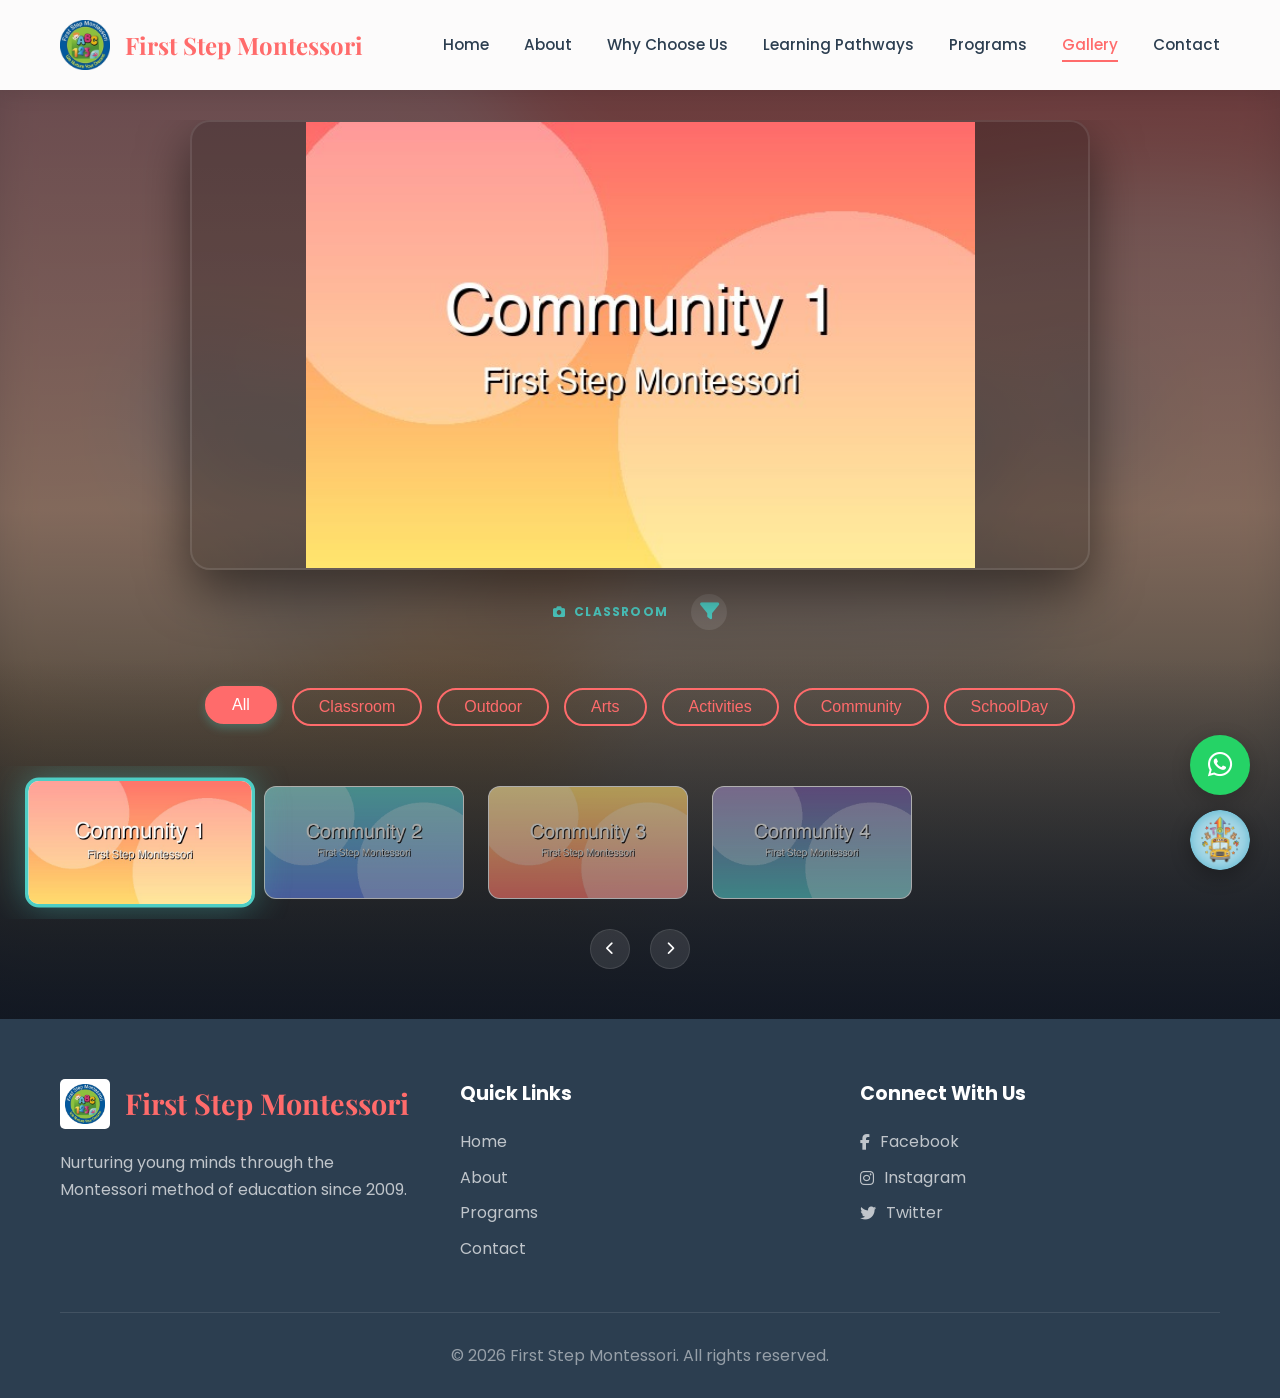
==== commit f14e55d9: "filter" ====
--- a/gallery.html
+++ b/gallery.html
@@ -59,6 +59,9 @@
             <div class="location-tag mt-4">
                 <i class="fas fa-camera"></i>
                 <span id="gallery-category-tag">Gallery</span>
+                <button id="mobile-filter-icon-btn" class="mobile-filter-icon-btn">
+                    <i class="fas fa-filter"></i>
+                </button>
             </div>
         </main>
 
@@ -66,18 +69,11 @@
         <div class="gallery-reel-container">
             <!-- Filter Controls (Optional, keeping simple for now or integrated) -->
             <!-- Mobile Filter Toggle -->
-            <button id="mobile-filter-toggle" class="mobile-filter-toggle">
-                Filters <i class="fas fa-filter"></i>
-            </button>
+
 
             <!-- Filter Controls -->
             <div class="gallery-filters" id="gallery-filters">
-                <button class="filter-btn active" data-filter="all">All</button>
-                <button class="filter-btn" data-filter="classroom" data-category-prefix="classroom">Classroom</button>
-                <button class="filter-btn" data-filter="outdoor" data-category-prefix="outdoor">Outdoor</button>
-                <button class="filter-btn" data-filter="arts" data-category-prefix="arts">Arts</button>
-                <button class="filter-btn" data-filter="activities"
-                    data-category-prefix="activities">Activities</button>
+                <!-- Filters will be generated dynamically -->
             </div>
 
             <div class="gallery-reel" id="gallery-reel">
@@ -137,7 +133,7 @@
         </button>
     </div>
 
-    <script src="script.js"></script>
+    <script src="script.js?v=2"></script>
 </body>
 
 </html>
--- a/styles.css
+++ b/styles.css
@@ -1000,23 +1000,58 @@
 /* ===== Testimonials Section ===== */
 .testimonials-section {
     padding: var(--section-padding);
+    background: linear-gradient(135deg, #f8f9fa 0%, #ffffff 100%);
+    overflow: hidden;
+    position: relative;
+}
+
+.testimonials-section::before {
+    content: '';
+    position: absolute;
+    top: 0;
+    left: 0;
+    right: 0;
+    height: 100%;
+    background:
+        linear-gradient(90deg, rgba(255, 255, 255, 1) 0%, rgba(255, 255, 255, 0) 10%, rgba(255, 255, 255, 0) 90%, rgba(255, 255, 255, 1) 100%);
+    pointer-events: none;
+    z-index: 2;
+}
+
+.testimonials-grid {
+    display: flex;
+    gap: 40px;
+    margin-top: 60px;
+    animation: scroll-testimonials 40s linear infinite;
+    width: max-content;
+}
+
+.testimonials-grid:hover {
+    animation-play-state: paused;
+}
+
+@keyframes scroll-testimonials {
+    0% {
+        transform: translateX(0);
+    }
+
+    100% {
+        transform: translateX(-50%);
+    }
+}
+
+.testimonial-card {
     background: white;
-}
-
-.testimonials-grid {
-    display: grid;
-    grid-template-columns: repeat(auto-fit, minmax(350px, 1fr));
-    gap: 40px;
-    margin-top: 40px;
-}
-
-.testimonial-card {
-    background: var(--bg-light);
     padding: 40px;
-    border-radius: 20px;
-    box-shadow: 0 10px 30px rgba(0, 0, 0, 0.1);
-    transition: var(--transition-smooth);
-    position: relative;
+    border-radius: 24px;
+    box-shadow: 0 10px 40px rgba(0, 0, 0, 0.08);
+    transition: all 0.4s cubic-bezier(0.175, 0.885, 0.32, 1.275);
+    position: relative;
+    min-width: 450px;
+    max-width: 450px;
+    flex-shrink: 0;
+    border: 2px solid transparent;
+    overflow: hidden;
 }
 
 .testimonial-card::before {
@@ -1024,16 +1059,38 @@
     position: absolute;
     top: 20px;
     left: 30px;
-    font-size: 6rem;
+    font-size: 7rem;
     font-family: var(--font-heading);
-    color: var(--primary-color);
-    opacity: 0.2;
+    background: linear-gradient(135deg, var(--primary-color) 0%, var(--secondary-color) 100%);
+    -webkit-background-clip: text;
+    -webkit-text-fill-color: transparent;
+    background-clip: text;
+    opacity: 0.15;
     line-height: 1;
+    z-index: 0;
+}
+
+.testimonial-card::after {
+    content: '';
+    position: absolute;
+    top: 0;
+    left: 0;
+    right: 0;
+    height: 4px;
+    background: linear-gradient(90deg, var(--primary-color) 0%, var(--secondary-color) 100%);
+    transform: scaleX(0);
+    transform-origin: left;
+    transition: transform 0.4s ease;
 }
 
 .testimonial-card:hover {
-    transform: translateY(-10px);
-    box-shadow: 0 20px 50px rgba(0, 0, 0, 0.15);
+    transform: translateY(-15px) scale(1.02);
+    box-shadow: 0 25px 60px rgba(0, 0, 0, 0.15);
+    border-color: rgba(255, 107, 107, 0.3);
+}
+
+.testimonial-card:hover::after {
+    transform: scaleX(1);
 }
 
 .testimonial-content {
@@ -1043,27 +1100,46 @@
 }
 
 .testimonial-text {
-    font-size: 1.1rem;
+    font-size: 1.05rem;
     line-height: 1.8;
     color: var(--text-light);
     font-style: italic;
+    position: relative;
 }
 
 .testimonial-author {
     display: flex;
     align-items: center;
     gap: 20px;
-    padding-top: 20px;
-    border-top: 2px solid rgba(255, 107, 107, 0.2);
+    padding-top: 25px;
+    border-top: 2px solid rgba(255, 107, 107, 0.15);
+    position: relative;
+    z-index: 1;
 }
 
 .author-image {
-    width: 60px;
-    height: 60px;
+    width: 70px;
+    height: 70px;
     border-radius: 50%;
     overflow: hidden;
     flex-shrink: 0;
-    box-shadow: 0 5px 15px rgba(0, 0, 0, 0.1);
+    box-shadow: 0 8px 20px rgba(0, 0, 0, 0.15);
+    border: 3px solid white;
+    position: relative;
+    transition: transform 0.4s ease;
+}
+
+.testimonial-card:hover .author-image {
+    transform: scale(1.1);
+}
+
+.author-image::before {
+    content: '';
+    position: absolute;
+    inset: -3px;
+    border-radius: 50%;
+    background: linear-gradient(135deg, var(--primary-color) 0%, var(--secondary-color) 100%);
+    z-index: -1;
 }
 
 .author-image img {
@@ -1078,15 +1154,24 @@
 
 .author-name {
     font-family: var(--font-heading);
-    font-size: 1.2rem;
+    font-size: 1.25rem;
     color: var(--text-dark);
     margin-bottom: 5px;
     font-weight: 600;
+    transition: color 0.3s ease;
+}
+
+.testimonial-card:hover .author-name {
+    background: linear-gradient(135deg, var(--primary-color) 0%, var(--secondary-color) 100%);
+    -webkit-background-clip: text;
+    -webkit-text-fill-color: transparent;
+    background-clip: text;
 }
 
 .author-role {
     font-size: 0.95rem;
     color: var(--primary-color);
+    font-weight: 500;
 }
 
 /* ===== Contact Section ===== */
@@ -1288,6 +1373,19 @@
 
 .footer-bottom p {
     color: rgba(255, 255, 255, 0.5);
+}
+
+.footer-bottom p a {
+    color: var(--primary-color);
+    text-decoration: none;
+    font-weight: 500;
+    font-size: 0.9rem;
+    transition: var(--transition-smooth);
+}
+
+.footer-bottom p a:hover {
+    color: var(--secondary-color);
+    text-decoration: underline;
 }
 
 /* ===== Responsive Design ===== */
@@ -1309,6 +1407,12 @@
         left: 0;
     }
 
+    .nav-link {
+        color: var(--text-dark) !important;
+        margin: 10px 0;
+        text-shadow: none !important;
+    }
+
     .hamburger {
         display: flex;
     }
@@ -1383,7 +1487,50 @@
     .contact-form {
         padding: 25px;
     }
-}
+
+    .testimonial-card {
+        min-width: 280px;
+        max-width: 340px;
+        padding: 25px 20px;
+    }
+
+    .testimonial-text {
+        font-size: 0.95rem;
+        line-height: 1.6;
+    }
+
+    .author-image {
+        width: 55px;
+        height: 55px;
+    }
+
+    .author-name {
+        font-size: 1.1rem;
+    }
+
+    .author-role {
+        font-size: 0.85rem;
+    }
+
+    /* Disable animation on mobile for better readability */
+    .testimonials-grid {
+        animation: none;
+        display: grid;
+        grid-template-columns: 1fr;
+        gap: 25px;
+        width: 100%;
+        margin-top: 30px;
+    }
+
+    .testimonials-section::before {
+        display: none;
+    }
+
+    .testimonials-section {
+        padding: 80px 20px 60px;
+    }
+}
+
 
 /* ===== Floating Buttons ===== */
 .floating-buttons {
@@ -1533,25 +1680,28 @@
 }
 
 /* Mobile Filter Toggle */
-.mobile-filter-toggle {
+.mobile-filter-icon-btn {
     display: none;
-    /* Hidden by default on desktop */
+    /* Hidden by default */
+    background: transparent;
+    border: none;
+    color: var(--secondary-color);
+    font-size: 1.2rem;
+    cursor: pointer;
+    margin-left: 15px;
+    padding: 8px;
     background: rgba(255, 255, 255, 0.1);
+    border-radius: 50%;
+    width: 36px;
+    height: 36px;
+    display: flex;
+    align-items: center;
+    justify-content: center;
+}
+
+.mobile-filter-icon-btn:hover,
+.mobile-filter-icon-btn.active {
     color: white;
-    border: 1px solid rgba(255, 255, 255, 0.2);
-    padding: 8px 16px;
-    border-radius: 20px;
-    cursor: pointer;
-    font-size: 0.9rem;
-    margin: 0 auto 15px;
-    /* Center and give space */
-    transition: all 0.3s ease;
-}
-
-.mobile-filter-toggle:hover,
-.mobile-filter-toggle.active {
-    background: var(--primary-color);
-    border-color: var(--primary-color);
 }
 
 .gallery-filters {
@@ -1578,8 +1728,8 @@
     }
 
     .immersive-content {
-        margin-top: 80px;
-        /* Reduced top margin */
+        margin-top: 130px;
+        /* Increased top margin to clear navbar */
         padding: 0 10px;
         flex-grow: 1;
         justify-content: flex-start;
@@ -1594,7 +1744,9 @@
         margin-top: 0 !important;
         /* Override potential mt-4 */
         font-size: 0.7rem;
-        padding: 4px 10px;
+        padding: 4px 12px;
+        display: inline-flex;
+        align-items: center;
     }
 
     /* Adjust Main Image Size */
@@ -1607,11 +1759,8 @@
     }
 
     /* Filters Logic */
-    .mobile-filter-toggle {
+    .mobile-filter-icon-btn {
         display: inline-flex;
-        /* Show on mobile */
-        align-items: center;
-        gap: 8px;
     }
 
     .gallery-filters {
@@ -1619,14 +1768,26 @@
         opacity: 0;
         overflow: hidden;
         margin-bottom: 0;
+        position: absolute;
+        /* Float over content */
+        bottom: 100px;
+        /* Adjust based on reel height */
+        left: 50%;
+        transform: translateX(-50%);
+        width: 90%;
+        background: rgba(0, 0, 0, 0.8);
+        border-radius: 10px;
+        padding: 0;
+        pointer-events: none;
     }
 
     .gallery-filters.show {
         max-height: 200px;
         /* Adjust as needed */
         opacity: 1;
-        margin-bottom: 15px;
-        padding: 10px 0;
+        padding: 15px;
+        pointer-events: auto;
+        margin-bottom: 0;
     }
 
     .filter-btn {
